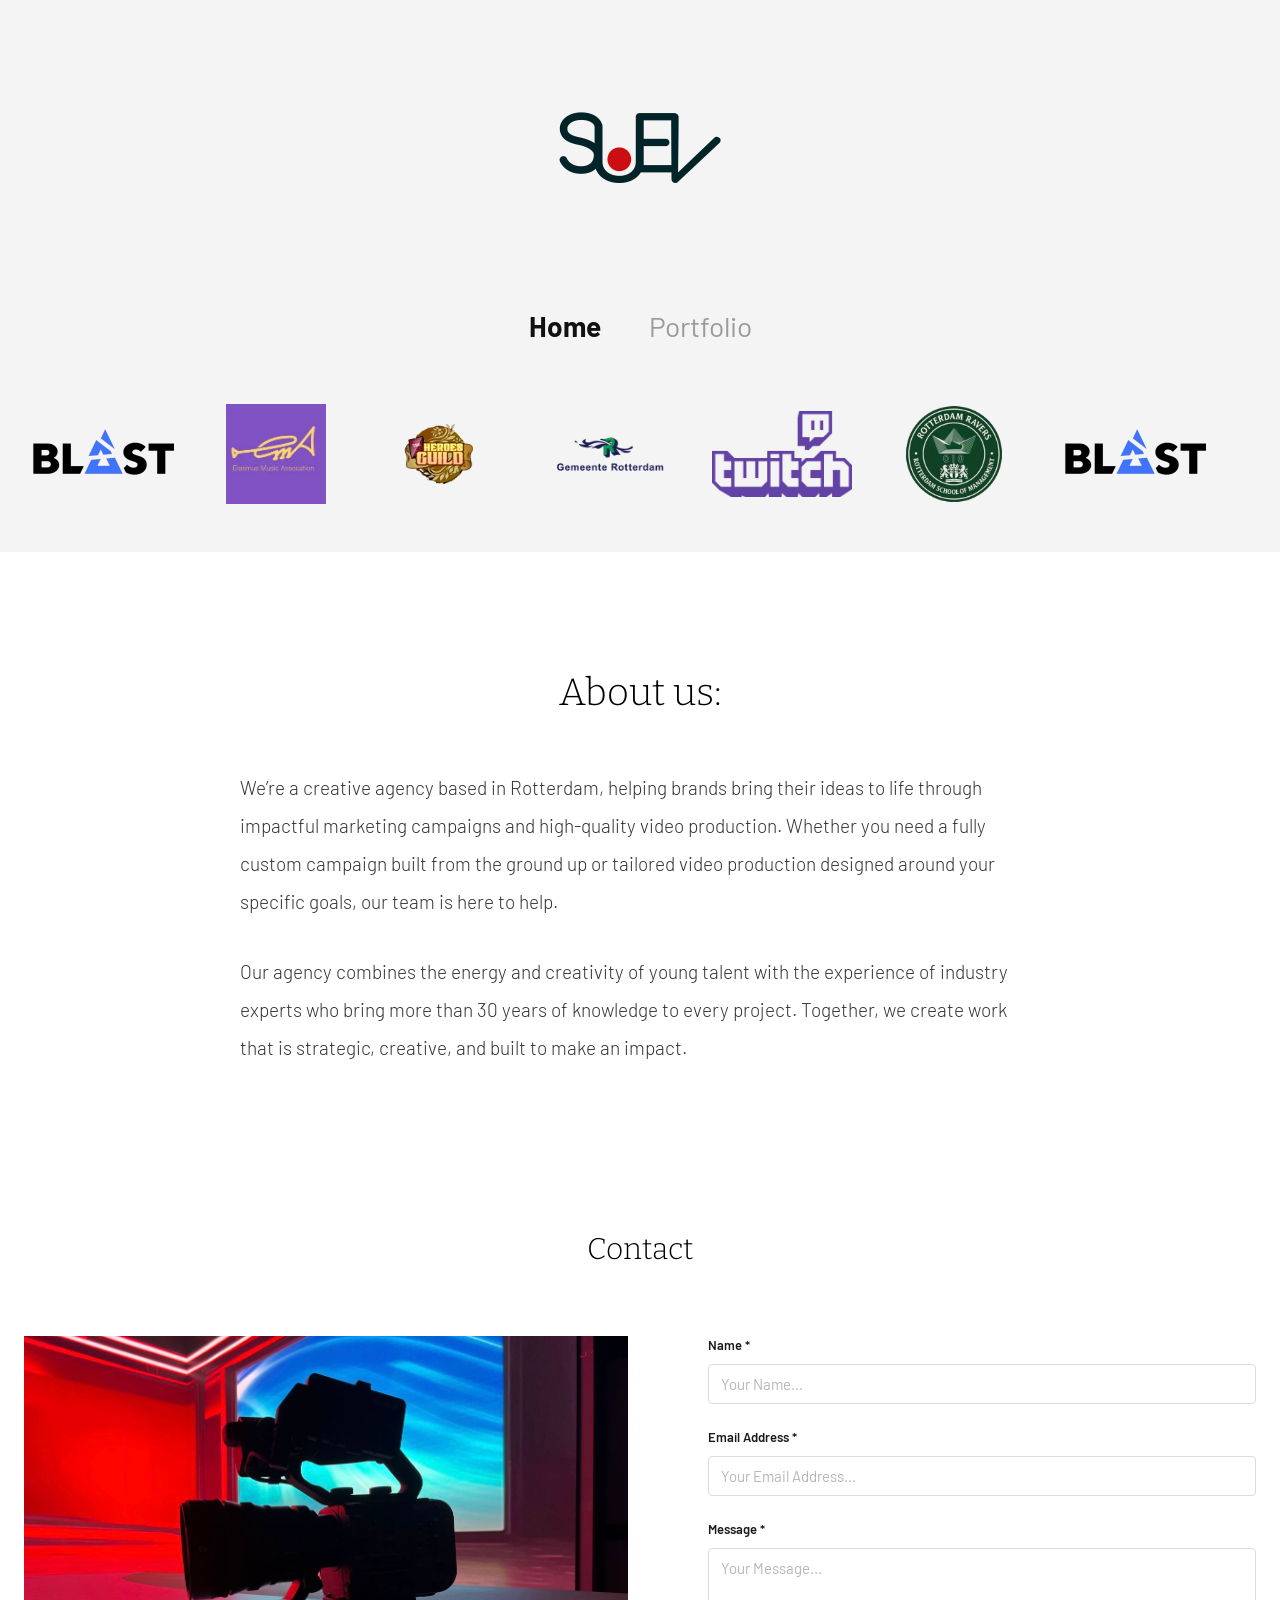
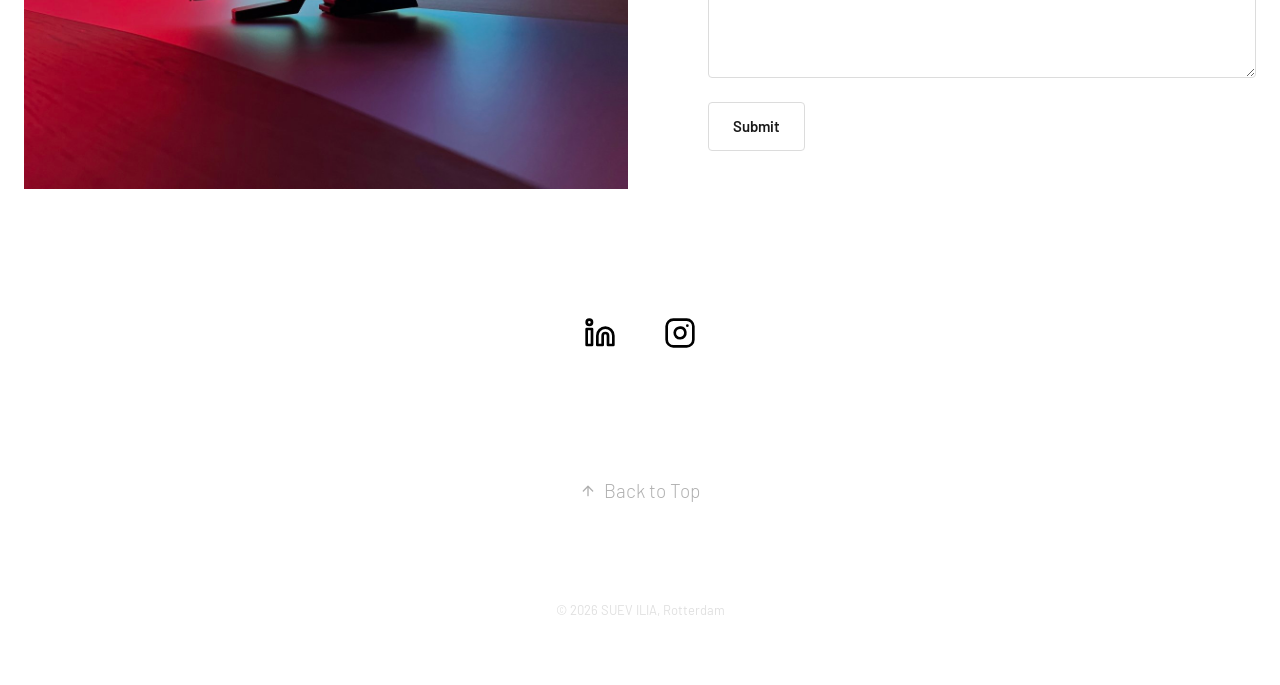
==== index.html @ 3ac73a91 "Add static copy of SUEV Production website Home and Portfolio pages rebuilt as plain HTML/CSS, with " ====
<!DOCTYPE html>
<html lang="en">
<head>
  <meta charset="UTF-8">
  <meta name="viewport" content="width=device-width, initial-scale=1.0">
  <title>SUEV Production — Creative Agency &amp; Video Production in Rotterdam</title>
  <meta name="description" content="SUEV Production is a Rotterdam creative agency building impactful marketing campaigns and high-quality video production for brands.">
  <link rel="icon" type="image/jpeg" href="assets/images/logo.jpg">
  <link rel="stylesheet" href="assets/css/style.css">
  <script src="assets/js/main.js" defer></script>
</head>
<body id="home">
  <header class="site-header">
    <div class="logo">
      <img src="assets/images/logo.jpg" alt="SUEV Production">
    </div>

    <nav class="main-nav">
      <a href="#home" class="active">Home</a>
      <a href="services/">Portfolio</a>
    </nav>

    <div class="marquee">
      <div class="marquee-track">
        <img src="assets/images/clients/blast.jpg" alt="BLAST" title="BLAST" class="w-160">
        <img src="assets/images/clients/erasmus-music-association.jpg" alt="Erasmus Music Association" title="Erasmus Music Association" class="w-120">
        <img src="assets/images/clients/the-heroes-guild.jpg" alt="The Heroes Guild" title="The Heroes Guild">
        <img src="assets/images/clients/gemeente-rotterdam.jpg" alt="Gemeente Rotterdam" title="Gemeente Rotterdam">
        <img src="assets/images/clients/twitch.jpg" alt="Twitch" title="Twitch">
        <img src="assets/images/clients/rotterdam-ravers.jpg" alt="Rotterdam Ravers" title="Rotterdam Ravers">
        <!-- duplicate set for a seamless loop -->
        <img src="assets/images/clients/blast.jpg" alt="" aria-hidden="true" class="w-160">
        <img src="assets/images/clients/erasmus-music-association.jpg" alt="" aria-hidden="true" class="w-120">
        <img src="assets/images/clients/the-heroes-guild.jpg" alt="" aria-hidden="true">
        <img src="assets/images/clients/gemeente-rotterdam.jpg" alt="" aria-hidden="true">
        <img src="assets/images/clients/twitch.jpg" alt="" aria-hidden="true">
        <img src="assets/images/clients/rotterdam-ravers.jpg" alt="" aria-hidden="true">
      </div>
    </div>
  </header>

  <main>
    <section id="about" class="about">
      <h2 class="section-title">About us:</h2>
      <div class="about-text">
        <p>We’re a creative agency based in Rotterdam, helping brands bring their ideas to life through impactful marketing campaigns and high-quality video production. Whether you need a fully custom campaign built from the ground up or tailored video production designed around your specific goals, our team is here to help.</p>
        <p>Our agency combines the energy and creativity of young talent with the experience of industry experts who bring more than 30 years of knowledge to every project. Together, we create work that is strategic, creative, and built to make an impact.</p>
      </div>
    </section>

    <section id="contact" class="contact">
      <h2 class="section-title">Contact</h2>
      <div class="contact-grid">
        <img src="assets/images/contact-studio.jpg" alt="SUEV Production camera on a lit studio set">
        <div class="contact-form-wrap">
          <form id="contact-form" class="contact-form">
            <div class="field">
              <label for="name">Name *</label>
              <input id="name" name="name" type="text" required placeholder="Your Name...">
            </div>
            <div class="field">
              <label for="email">Email Address *</label>
              <input id="email" name="email" type="email" required placeholder="Your Email Address...">
            </div>
            <div class="field">
              <label for="message">Message *</label>
              <textarea id="message" name="message" rows="5" required placeholder="Your Message..."></textarea>
            </div>
            <p class="form-error" hidden></p>
            <button type="submit" class="btn-submit">Submit</button>
          </form>
        </div>
      </div>
    </section>

    <div class="social">
      <a href="https://www.linkedin.com/in/ilia-suev-256900307" target="_blank" rel="noreferrer" aria-label="LinkedIn">
        <svg xmlns="http://www.w3.org/2000/svg" viewBox="0 0 24 24" fill="none" stroke="currentColor" stroke-width="2" stroke-linecap="round" stroke-linejoin="round"><path d="M16 8a6 6 0 0 1 6 6v7h-4v-7a2 2 0 0 0-2-2 2 2 0 0 0-2 2v7h-4v-7a6 6 0 0 1 6-6z"/><rect width="4" height="12" x="2" y="9"/><circle cx="4" cy="4" r="2"/></svg>
      </a>
      <a href="https://www.instagram.com/suev_production/" target="_blank" rel="noreferrer" aria-label="Instagram">
        <svg xmlns="http://www.w3.org/2000/svg" viewBox="0 0 24 24" fill="none" stroke="currentColor" stroke-width="2" stroke-linecap="round" stroke-linejoin="round"><rect width="20" height="20" x="2" y="2" rx="5" ry="5"/><path d="M16 11.37A4 4 0 1 1 12.63 8 4 4 0 0 1 16 11.37z"/><line x1="17.5" x2="17.51" y1="6.5" y2="6.5"/></svg>
      </a>
    </div>

    <footer class="site-footer">
      <a href="#home" class="back-link">
        <svg xmlns="http://www.w3.org/2000/svg" viewBox="0 0 24 24" fill="none" stroke="currentColor" stroke-width="2" stroke-linecap="round" stroke-linejoin="round"><path d="m5 12 7-7 7 7"/><path d="M12 19V5"/></svg>
        Back to Top
      </a>
      <p class="copyright">© 2026 SUEV ILIA, Rotterdam</p>
    </footer>
  </main>
</body>
</html>
---- assets/css/style.css ----
@import url("https://fonts.googleapis.com/css2?family=Barlow:wght@300;400;500;600;700&family=Bitter:wght@200;300;400;500&display=swap");

/* ---------- Base ---------- */
*,
*::before,
*::after {
  box-sizing: border-box;
}

html {
  -webkit-text-size-adjust: 100%;
  scroll-behavior: smooth;
  line-height: 1.5;
}

body {
  margin: 0;
  min-height: 100vh;
  background: #fff;
  color: #333;
  font-family: Barlow, "DM Sans", sans-serif;
  line-height: inherit;
  overflow-x: clip;
}

h1,
h2,
p {
  margin: 0;
  font-size: inherit;
  font-weight: inherit;
}

a {
  color: inherit;
  text-decoration: none;
}

img,
svg {
  display: block;
}

img {
  max-width: 100%;
  height: auto;
}

input,
textarea,
button {
  font: inherit;
  color: inherit;
  margin: 0;
}

button {
  background: transparent;
  cursor: pointer;
}

.font-display {
  font-family: Bitter, Georgia, serif;
}

/* ---------- Header ---------- */
.site-header {
  background: #f4f4f4;
  padding: 48px 24px;
  text-align: center;
}

.logo {
  display: flex;
  justify-content: center;
}

.logo a {
  transition: opacity 0.15s ease;
}

.logo a:hover {
  opacity: 0.8;
}

.logo img {
  height: 200px;
  width: auto;
}

.main-nav {
  margin-top: 64px;
  display: flex;
  flex-wrap: wrap;
  align-items: center;
  justify-content: center;
  column-gap: 48px;
  row-gap: 16px;
}

.main-nav a {
  font-size: 28px;
  line-height: 1;
  font-weight: 400;
  color: #9a9a9a;
  transition: color 0.15s ease;
}

.main-nav a:hover {
  color: #111;
}

.main-nav a.active {
  font-weight: 700;
  color: #111;
}

/* ---------- Client logo marquee ---------- */
.marquee {
  margin-top: 64px;
  overflow: hidden;
}

.marquee-track {
  display: flex;
  gap: 32px;
  width: max-content;
  padding-right: 32px; /* equals the gap, so -50% loops seamlessly */
  animation: scroll 30s linear infinite;
}

.marquee-track img {
  flex-shrink: 0;
  height: 100px;
  width: 140px;
  object-fit: contain;
}

.marquee-track img.w-160 {
  width: 160px;
}

.marquee-track img.w-120 {
  width: 120px;
}

@keyframes scroll {
  from {
    transform: translateX(0);
  }
  to {
    transform: translateX(-50%);
  }
}

@media (prefers-reduced-motion: reduce) {
  .marquee-track {
    animation: none;
  }
}

/* ---------- Sections ---------- */
.section-title {
  text-align: center;
  font-family: Bitter, Georgia, serif;
  font-weight: 300;
  color: #000;
}

.about {
  max-width: 72rem;
  margin: 112px auto 0;
  padding: 0 24px;
}

.about .section-title {
  font-size: 38px;
}

.about-text {
  max-width: 50rem;
  margin: 48px auto 0;
  font-size: 19px;
  font-weight: 300;
  line-height: 38px;
  color: #333;
}

.about-text p + p {
  margin-top: 32px;
}

.contact {
  max-width: 80rem;
  margin: 160px auto 0;
  padding: 0 24px;
}

.contact .section-title {
  font-size: 30px;
}

.contact-grid {
  margin-top: 64px;
  display: grid;
  gap: 48px;
}

.contact-grid > img {
  width: 100%;
}

@media (min-width: 768px) {
  .contact-grid {
    grid-template-columns: 51fr 49fr;
    align-items: start;
  }

  .contact-form-wrap {
    padding-left: 32px;
  }
}

/* ---------- Contact form ---------- */
.contact-form > * + * {
  margin-top: 24px;
}

.field {
  display: flex;
  flex-direction: column;
  gap: 8px;
}

.field label {
  font-size: 13px;
  font-weight: 600;
  color: #1a1a1a;
}

.field input,
.field textarea {
  width: 100%;
  border: 1px solid #dcdcdc;
  border-radius: 4px;
  padding: 8px 12px;
  font-size: 15px;
  color: #333;
  background: #fff;
  resize: vertical;
}

.field input::placeholder,
.field textarea::placeholder {
  color: #b5b5b5;
}

.field input:focus,
.field textarea:focus {
  border-color: #8a8a8a;
  outline: none;
}

.form-error {
  font-size: 14px;
  color: #c8102e;
}

.btn-submit {
  border: 1px solid #dcdcdc;
  border-radius: 4px;
  padding: 12px 24px;
  font-size: 15px;
  font-weight: 600;
  color: #1a1a1a;
  transition: all 0.15s ease;
}

.btn-submit:hover {
  background: #f4f4f4;
}

.btn-submit:active {
  transform: scale(0.98);
}

.btn-submit:disabled {
  opacity: 0.6;
  cursor: default;
}

.form-success {
  font-size: 19px;
  font-weight: 300;
  color: #333;
}

/* ---------- Social + footer ---------- */
.social {
  margin-top: 128px;
  display: flex;
  align-items: center;
  justify-content: center;
  gap: 48px;
}

.social a {
  color: #000;
  transition: opacity 0.15s ease;
}

.social a:hover {
  opacity: 0.6;
}

.social svg {
  width: 32px;
  height: 32px;
}

.back-link-wrap {
  margin-top: 128px;
  display: flex;
  align-items: center;
  justify-content: center;
}

.back-link {
  display: inline-flex;
  align-items: center;
  gap: 8px;
  font-size: 19px;
  font-weight: 300;
  color: #b0b0b0;
  transition: color 0.15s ease;
}

.back-link:hover {
  color: #333;
}

.back-link svg {
  width: 16px;
  height: 16px;
}

.site-footer {
  margin-top: 128px;
  padding-bottom: 64px;
  text-align: center;
}

.copyright {
  font-size: 13px;
  color: #e0e0e0;
}

.site-footer .back-link + .copyright {
  margin-top: 96px;
}

/* ---------- Portfolio page ---------- */
.projects {
  max-width: 80rem;
  margin: 112px auto 0;
  padding: 0 24px;
}

.projects .section-title {
  font-size: 38px;
}

.project-grid {
  margin-top: 80px;
  display: grid;
  gap: 48px;
}

@media (min-width: 768px) {
  .project-grid {
    grid-template-columns: repeat(3, 1fr);
  }
}

.project-card {
  animation: fade-up 0.6s ease both;
}

.project-card:nth-child(2) {
  animation-delay: 0.1s;
}

.project-card:nth-child(3) {
  animation-delay: 0.2s;
}

.project-card a {
  display: block;
  transition: opacity 0.15s ease;
}

.project-card a:hover {
  opacity: 0.8;
}

.project-thumb {
  overflow: hidden;
  border-radius: 8px;
}

.project-thumb img {
  width: 100%;
  height: 300px;
  object-fit: cover;
  transition: transform 0.3s ease;
}

.project-card a:hover .project-thumb img {
  transform: scale(1.05);
}

.project-card h2 {
  margin-top: 24px;
  text-align: center;
  font-family: Bitter, Georgia, serif;
  font-size: 24px;
  font-weight: 300;
  color: #000;
}

@keyframes fade-up {
  from {
    opacity: 0;
    transform: translateY(20px);
  }
  to {
    opacity: 1;
    transform: none;
  }
}

@media (prefers-reduced-motion: reduce) {
  .project-card {
    animation: none;
  }
}
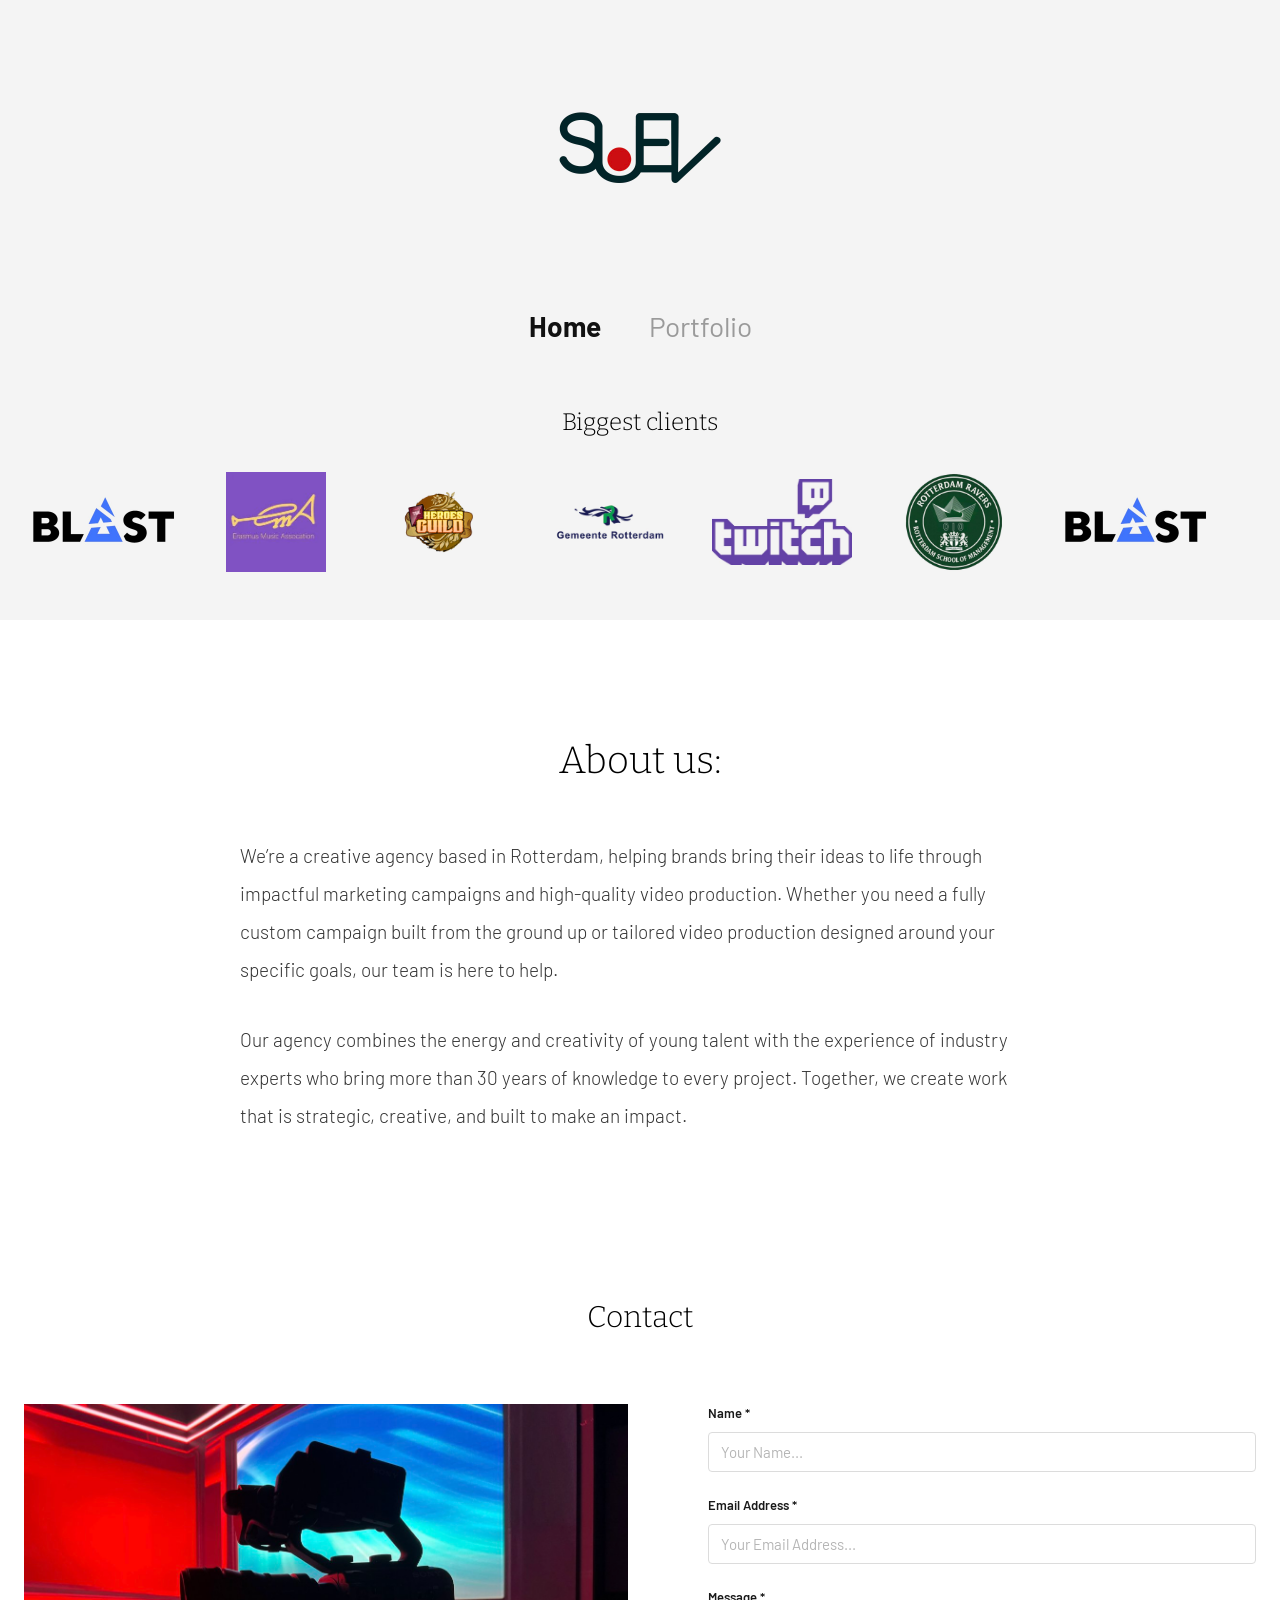
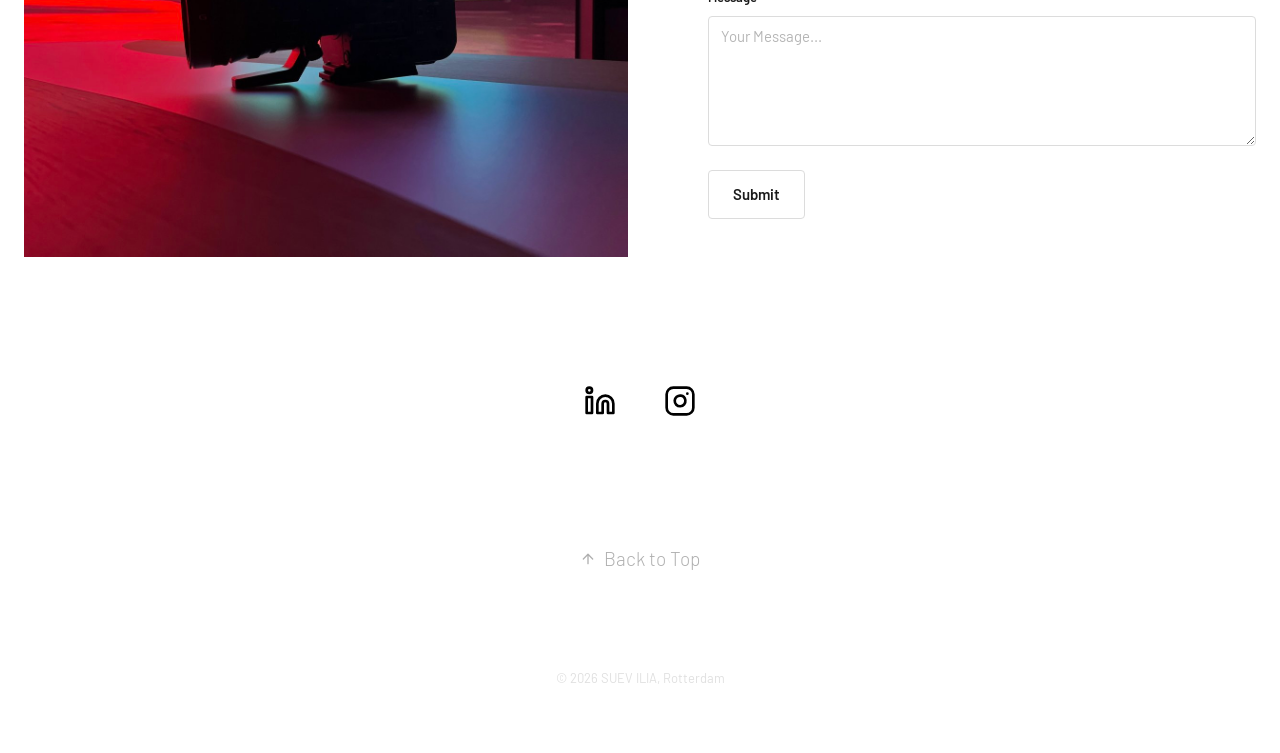
==== commit 034aa3c9: "Add 'Biggest clients' heading above client logos Co-Authored-By: Claude Opus 5.5 <noreply@anthropic." ====
--- a/index.html
+++ b/index.html
@@ -19,6 +19,8 @@
       <a href="#home" class="active">Home</a>
       <a href="services/">Portfolio</a>
     </nav>
+
+    <h2 class="clients-title">Biggest clients</h2>
 
     <div class="marquee">
       <div class="marquee-track">
--- a/assets/css/style.css
+++ b/assets/css/style.css
@@ -116,8 +116,16 @@
 }
 
 /* ---------- Client logo marquee ---------- */
+.clients-title {
+  margin-top: 64px;
+  font-family: Bitter, Georgia, serif;
+  font-size: 24px;
+  font-weight: 300;
+  color: #000;
+}
+
 .marquee {
-  margin-top: 64px;
+  margin-top: 32px;
   overflow: hidden;
 }
 
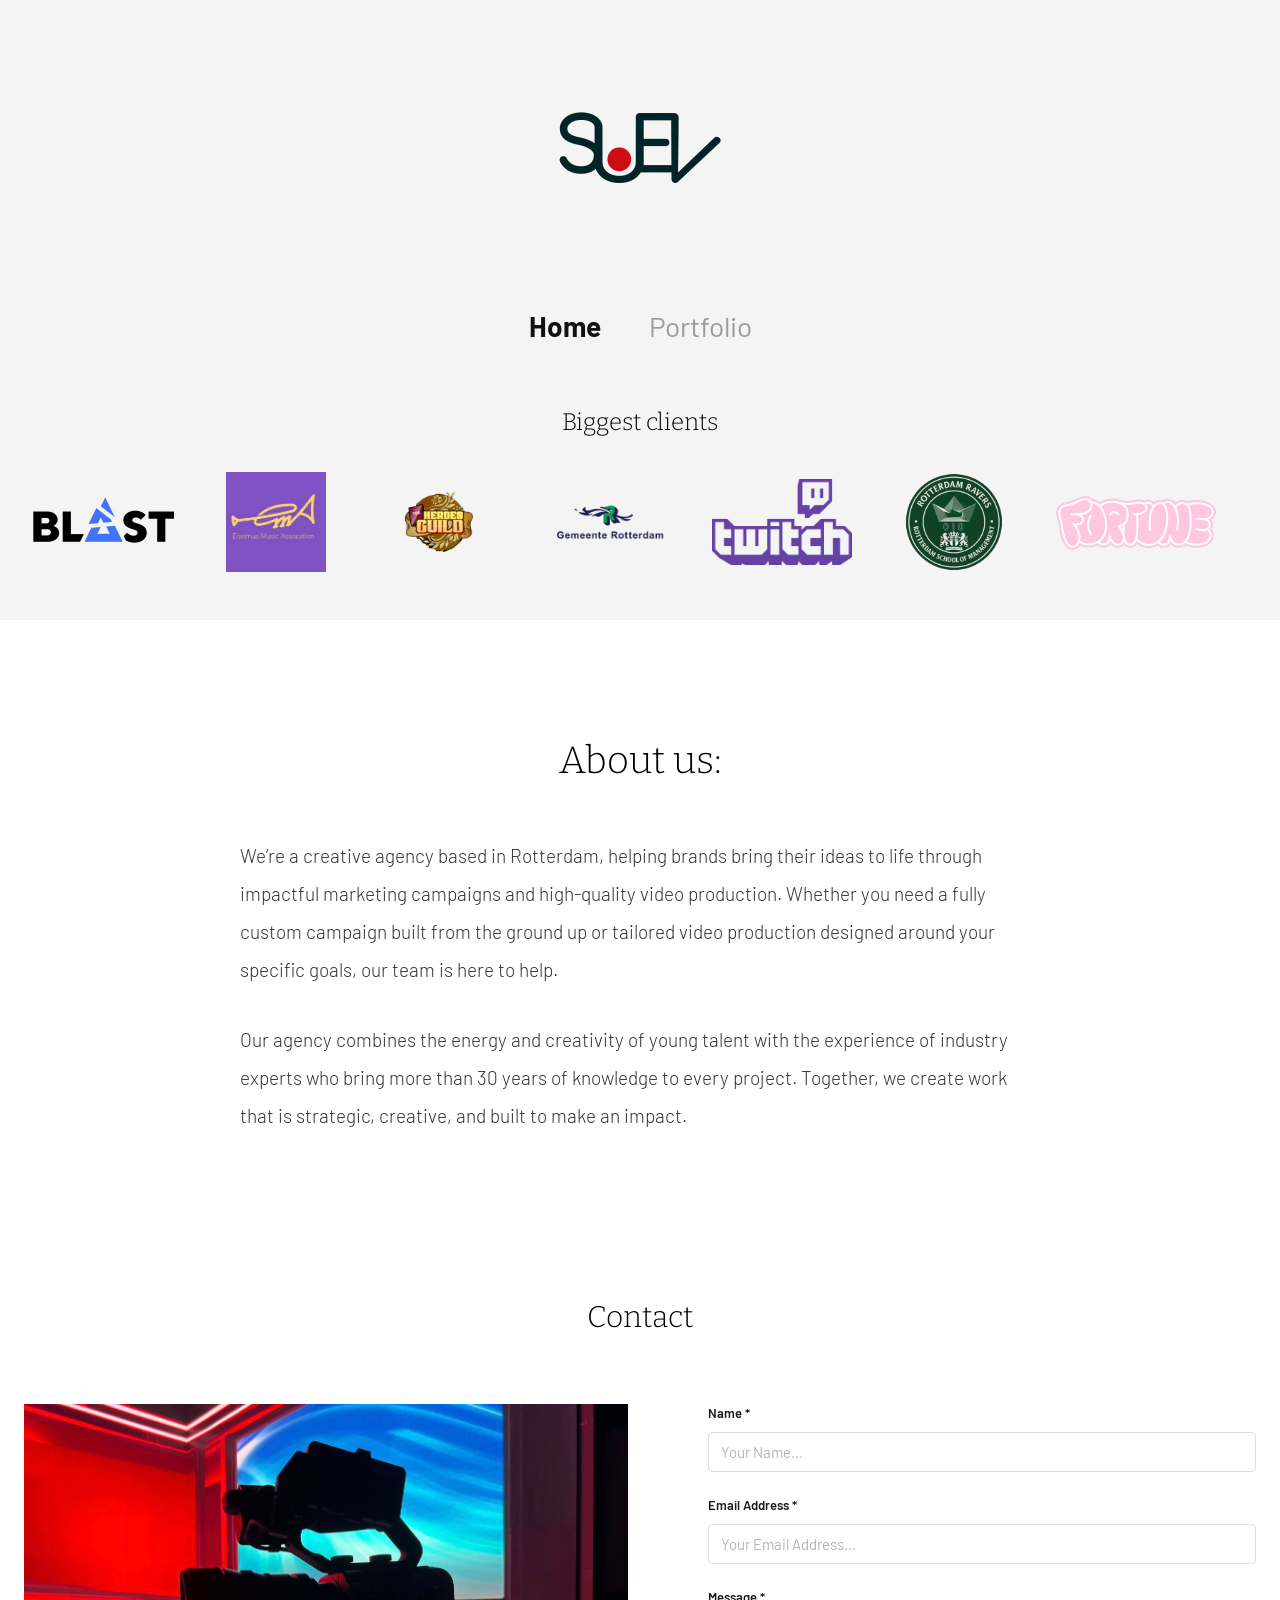
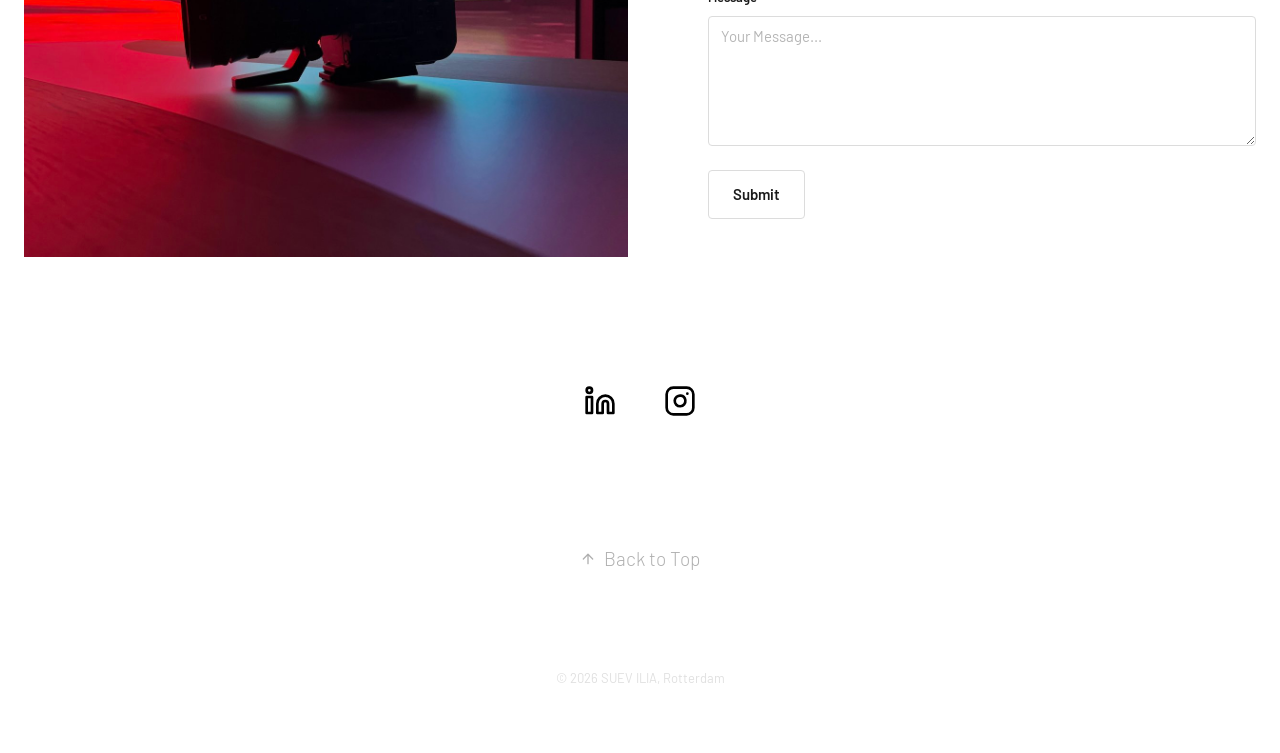
==== commit 66a7612c: "Add Fortune logo to client marquee Co-Authored-By: Claude Opus 5.5 <noreply@anthropic.com> Claude-Se" ====
--- a/index.html
+++ b/index.html
@@ -30,6 +30,7 @@
         <img src="assets/images/clients/gemeente-rotterdam.jpg" alt="Gemeente Rotterdam" title="Gemeente Rotterdam">
         <img src="assets/images/clients/twitch.jpg" alt="Twitch" title="Twitch">
         <img src="assets/images/clients/rotterdam-ravers.jpg" alt="Rotterdam Ravers" title="Rotterdam Ravers">
+        <img src="assets/images/clients/fortune.png" alt="Fortune" title="Fortune" class="w-160">
         <!-- duplicate set for a seamless loop -->
         <img src="assets/images/clients/blast.jpg" alt="" aria-hidden="true" class="w-160">
         <img src="assets/images/clients/erasmus-music-association.jpg" alt="" aria-hidden="true" class="w-120">
@@ -37,6 +38,7 @@
         <img src="assets/images/clients/gemeente-rotterdam.jpg" alt="" aria-hidden="true">
         <img src="assets/images/clients/twitch.jpg" alt="" aria-hidden="true">
         <img src="assets/images/clients/rotterdam-ravers.jpg" alt="" aria-hidden="true">
+        <img src="assets/images/clients/fortune.png" alt="" aria-hidden="true" class="w-160">
       </div>
     </div>
   </header>
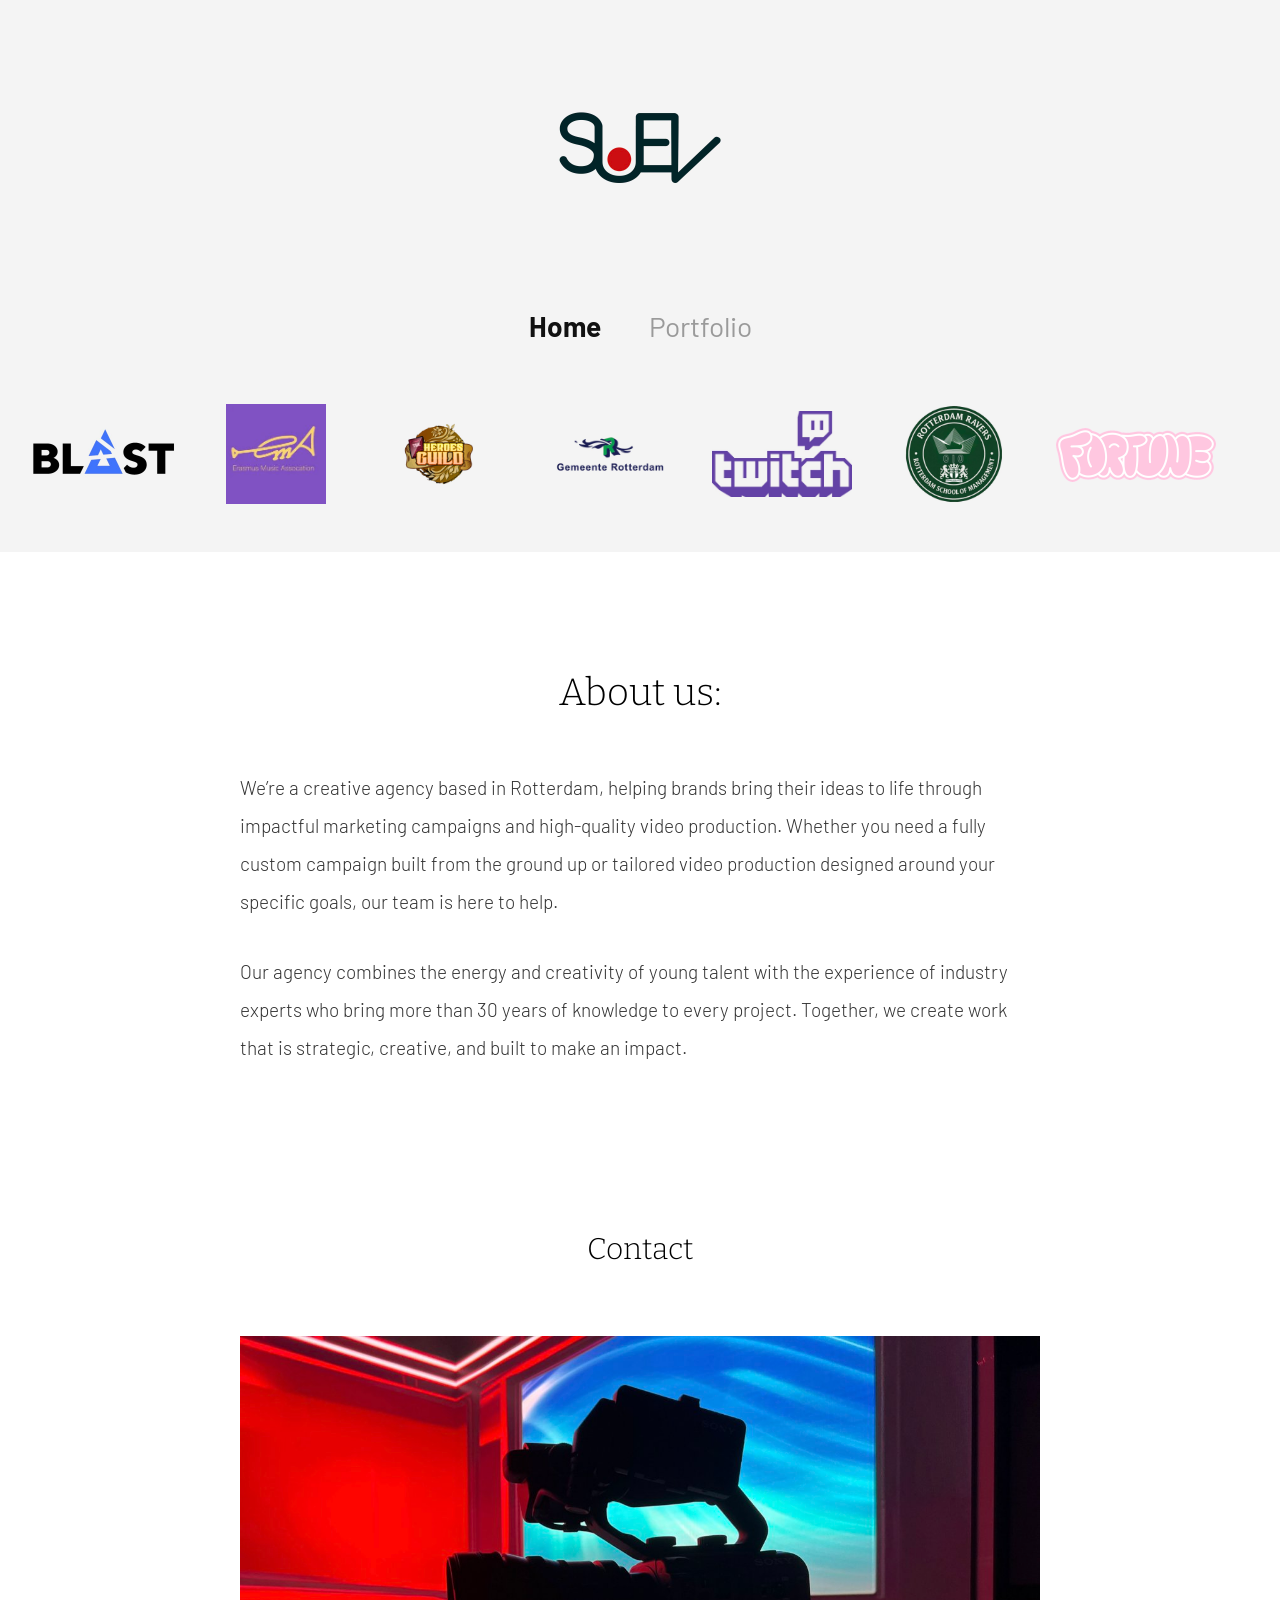
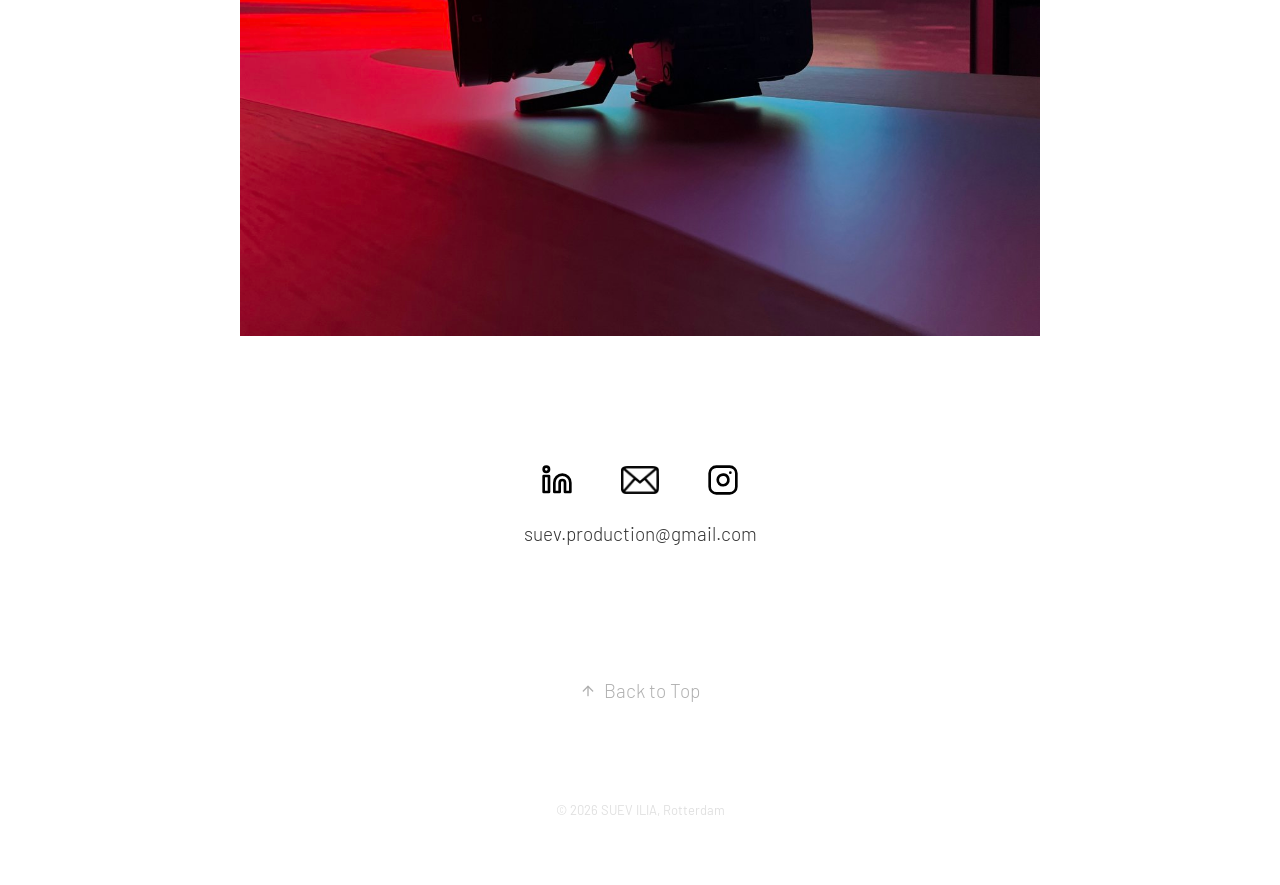
==== commit feb8a81a: "Replace contact form with email link and icon; remove 'Biggest clients' - Remove the contact form an" ====
--- a/index.html
+++ b/index.html
@@ -7,7 +7,6 @@
   <meta name="description" content="SUEV Production is a Rotterdam creative agency building impactful marketing campaigns and high-quality video production for brands.">
   <link rel="icon" type="image/jpeg" href="assets/images/logo.jpg">
   <link rel="stylesheet" href="assets/css/style.css">
-  <script src="assets/js/main.js" defer></script>
 </head>
 <body id="home">
   <header class="site-header">
@@ -19,8 +18,6 @@
       <a href="#home" class="active">Home</a>
       <a href="services/">Portfolio</a>
     </nav>
-
-    <h2 class="clients-title">Biggest clients</h2>
 
     <div class="marquee">
       <div class="marquee-track">
@@ -54,37 +51,24 @@
 
     <section id="contact" class="contact">
       <h2 class="section-title">Contact</h2>
-      <div class="contact-grid">
-        <img src="assets/images/contact-studio.jpg" alt="SUEV Production camera on a lit studio set">
-        <div class="contact-form-wrap">
-          <form id="contact-form" class="contact-form">
-            <div class="field">
-              <label for="name">Name *</label>
-              <input id="name" name="name" type="text" required placeholder="Your Name...">
-            </div>
-            <div class="field">
-              <label for="email">Email Address *</label>
-              <input id="email" name="email" type="email" required placeholder="Your Email Address...">
-            </div>
-            <div class="field">
-              <label for="message">Message *</label>
-              <textarea id="message" name="message" rows="5" required placeholder="Your Message..."></textarea>
-            </div>
-            <p class="form-error" hidden></p>
-            <button type="submit" class="btn-submit">Submit</button>
-          </form>
-        </div>
-      </div>
+      <img class="contact-photo" src="assets/images/contact-studio.jpg" alt="SUEV Production camera on a lit studio set">
     </section>
 
     <div class="social">
       <a href="https://www.linkedin.com/in/ilia-suev-256900307" target="_blank" rel="noreferrer" aria-label="LinkedIn">
         <svg xmlns="http://www.w3.org/2000/svg" viewBox="0 0 24 24" fill="none" stroke="currentColor" stroke-width="2" stroke-linecap="round" stroke-linejoin="round"><path d="M16 8a6 6 0 0 1 6 6v7h-4v-7a2 2 0 0 0-2-2 2 2 0 0 0-2 2v7h-4v-7a6 6 0 0 1 6-6z"/><rect width="4" height="12" x="2" y="9"/><circle cx="4" cy="4" r="2"/></svg>
       </a>
+      <a href="mailto:suev.production@gmail.com" aria-label="Email">
+        <img class="icon-email" src="assets/images/icon-email.png" alt="">
+      </a>
       <a href="https://www.instagram.com/suev_production/" target="_blank" rel="noreferrer" aria-label="Instagram">
         <svg xmlns="http://www.w3.org/2000/svg" viewBox="0 0 24 24" fill="none" stroke="currentColor" stroke-width="2" stroke-linecap="round" stroke-linejoin="round"><rect width="20" height="20" x="2" y="2" rx="5" ry="5"/><path d="M16 11.37A4 4 0 1 1 12.63 8 4 4 0 0 1 16 11.37z"/><line x1="17.5" x2="17.51" y1="6.5" y2="6.5"/></svg>
       </a>
     </div>
+
+    <p class="email-line">
+      <a href="mailto:suev.production@gmail.com">suev.production@gmail.com</a>
+    </p>
 
     <footer class="site-footer">
       <a href="#home" class="back-link">
--- a/assets/css/style.css
+++ b/assets/css/style.css
@@ -116,16 +116,8 @@
 }
 
 /* ---------- Client logo marquee ---------- */
-.clients-title {
+.marquee {
   margin-top: 64px;
-  font-family: Bitter, Georgia, serif;
-  font-size: 24px;
-  font-weight: 300;
-  color: #000;
-}
-
-.marquee {
-  margin-top: 32px;
   overflow: hidden;
 }
 
@@ -208,99 +200,10 @@
   font-size: 30px;
 }
 
-.contact-grid {
-  margin-top: 64px;
-  display: grid;
-  gap: 48px;
-}
-
-.contact-grid > img {
+.contact-photo {
   width: 100%;
-}
-
-@media (min-width: 768px) {
-  .contact-grid {
-    grid-template-columns: 51fr 49fr;
-    align-items: start;
-  }
-
-  .contact-form-wrap {
-    padding-left: 32px;
-  }
-}
-
-/* ---------- Contact form ---------- */
-.contact-form > * + * {
-  margin-top: 24px;
-}
-
-.field {
-  display: flex;
-  flex-direction: column;
-  gap: 8px;
-}
-
-.field label {
-  font-size: 13px;
-  font-weight: 600;
-  color: #1a1a1a;
-}
-
-.field input,
-.field textarea {
-  width: 100%;
-  border: 1px solid #dcdcdc;
-  border-radius: 4px;
-  padding: 8px 12px;
-  font-size: 15px;
-  color: #333;
-  background: #fff;
-  resize: vertical;
-}
-
-.field input::placeholder,
-.field textarea::placeholder {
-  color: #b5b5b5;
-}
-
-.field input:focus,
-.field textarea:focus {
-  border-color: #8a8a8a;
-  outline: none;
-}
-
-.form-error {
-  font-size: 14px;
-  color: #c8102e;
-}
-
-.btn-submit {
-  border: 1px solid #dcdcdc;
-  border-radius: 4px;
-  padding: 12px 24px;
-  font-size: 15px;
-  font-weight: 600;
-  color: #1a1a1a;
-  transition: all 0.15s ease;
-}
-
-.btn-submit:hover {
-  background: #f4f4f4;
-}
-
-.btn-submit:active {
-  transform: scale(0.98);
-}
-
-.btn-submit:disabled {
-  opacity: 0.6;
-  cursor: default;
-}
-
-.form-success {
-  font-size: 19px;
-  font-weight: 300;
-  color: #333;
+  max-width: 50rem;
+  margin: 64px auto 0;
 }
 
 /* ---------- Social + footer ---------- */
@@ -324,6 +227,29 @@
 .social svg {
   width: 32px;
   height: 32px;
+}
+
+.social .icon-email {
+  width: 38px;
+  height: 32px;
+  object-fit: contain;
+}
+
+.email-line {
+  margin-top: 24px;
+  text-align: center;
+  font-size: 19px;
+  font-weight: 300;
+}
+
+.email-line a {
+  color: #333;
+  transition: opacity 0.15s ease;
+}
+
+.email-line a:hover {
+  opacity: 0.6;
+  text-decoration: underline;
 }
 
 .back-link-wrap {
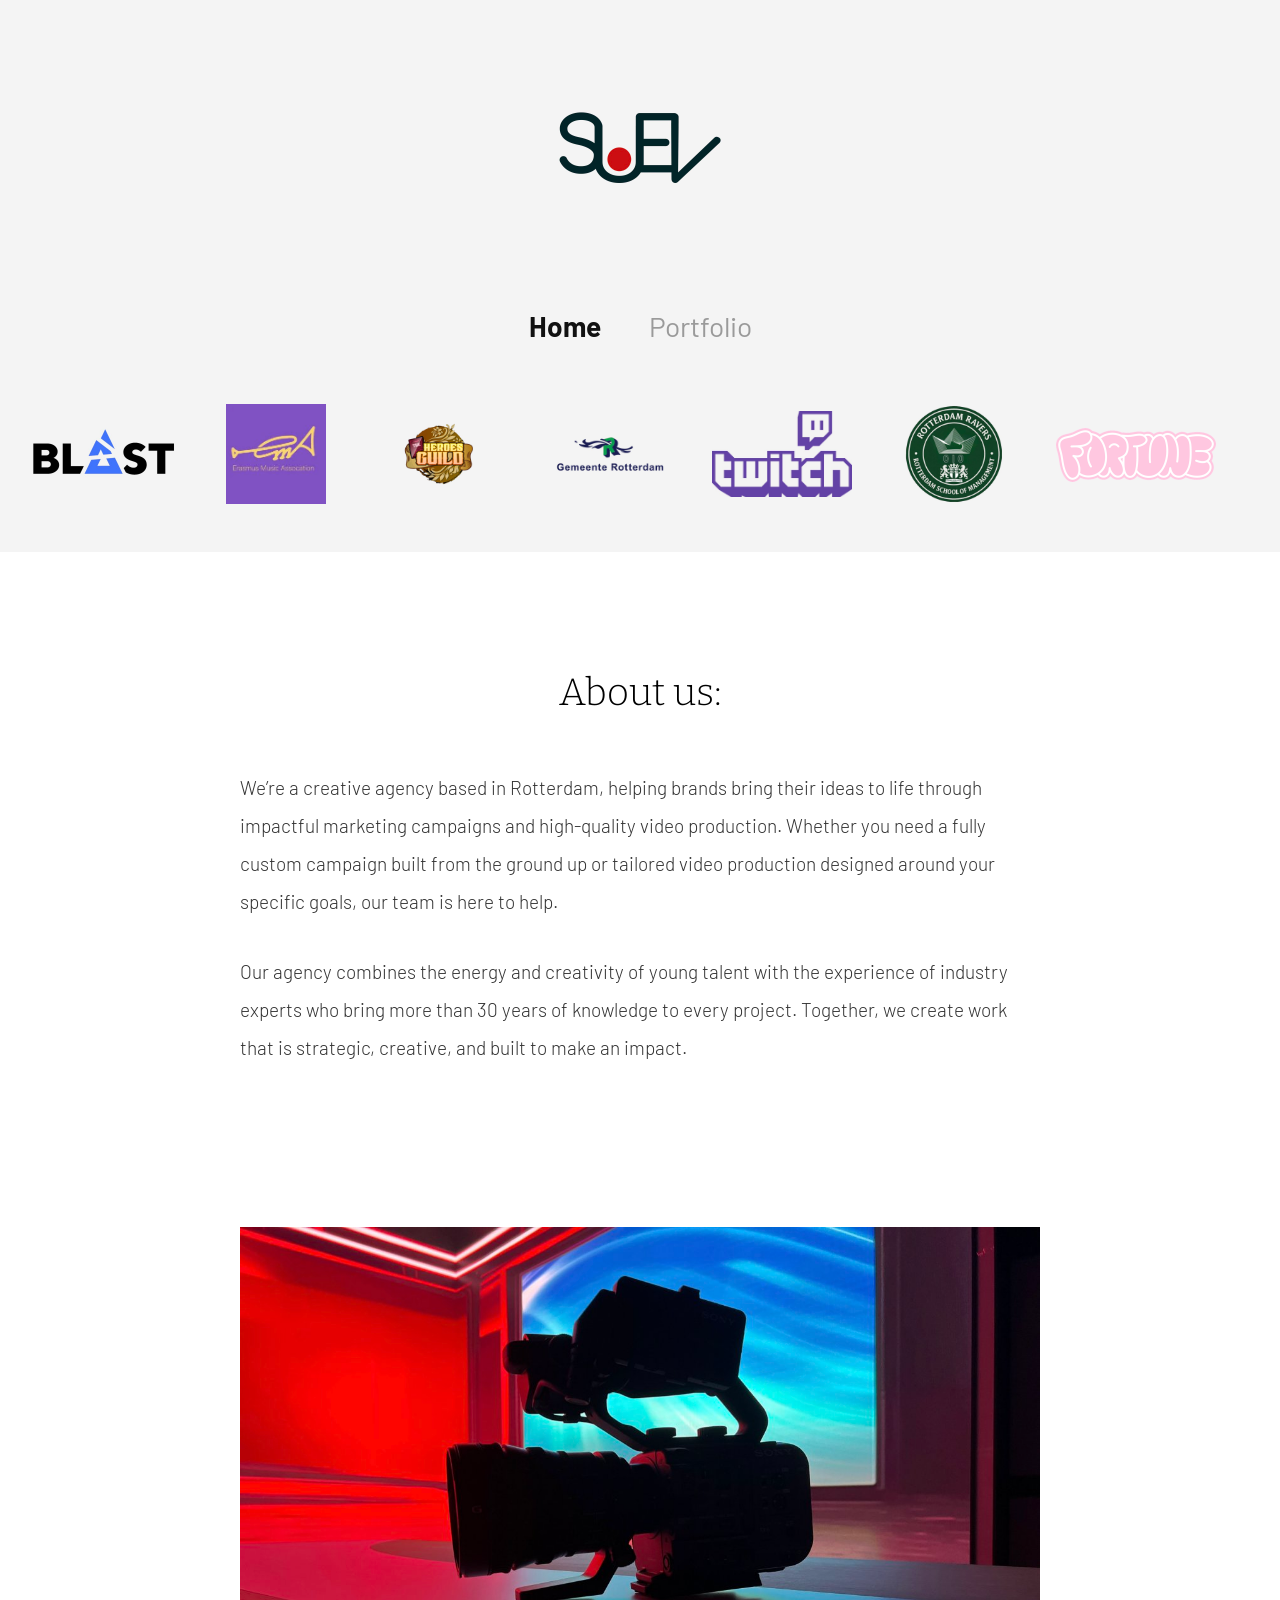
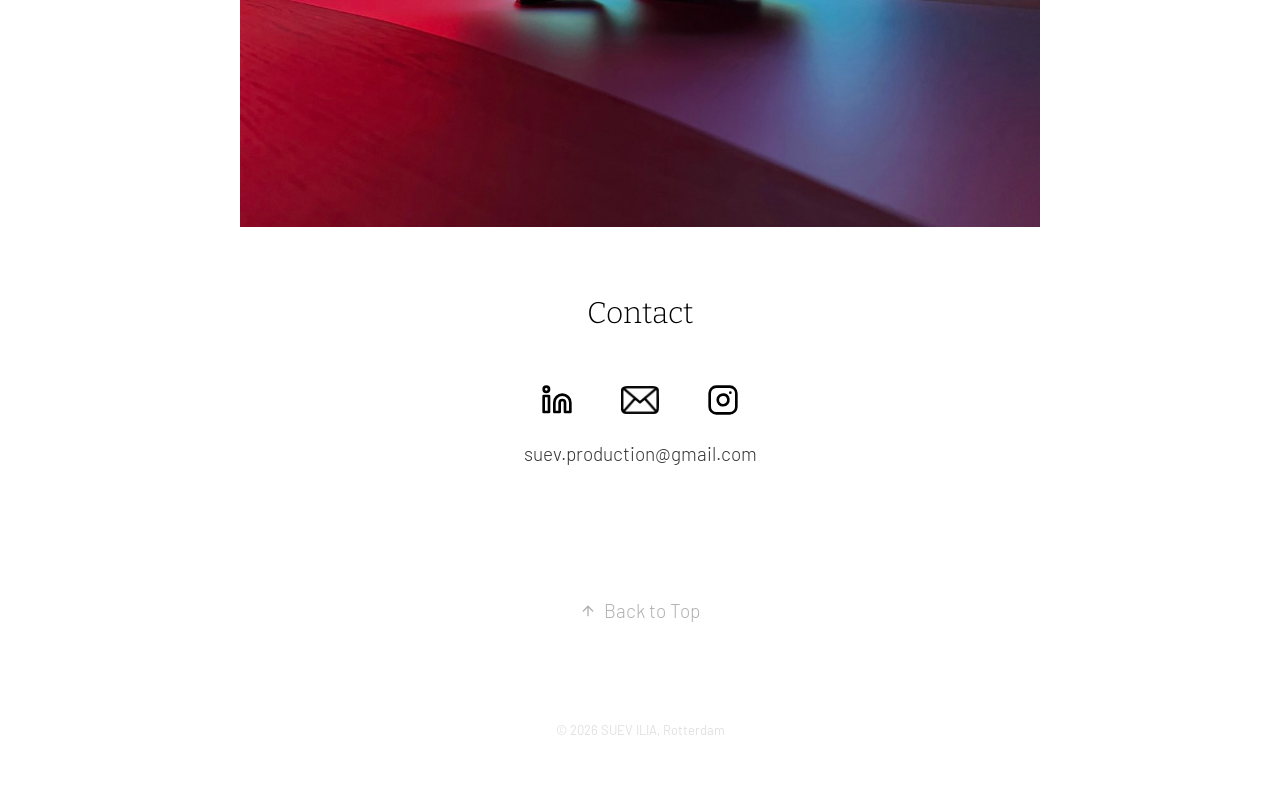
==== commit 2d1f4594: "Move 'Contact' heading below the studio photo Co-Authored-By: Claude Opus 5.5 <noreply@anthropic.com" ====
--- a/index.html
+++ b/index.html
@@ -50,8 +50,8 @@
     </section>
 
     <section id="contact" class="contact">
+      <img class="contact-photo" src="assets/images/contact-studio.jpg" alt="SUEV Production camera on a lit studio set">
       <h2 class="section-title">Contact</h2>
-      <img class="contact-photo" src="assets/images/contact-studio.jpg" alt="SUEV Production camera on a lit studio set">
     </section>
 
     <div class="social">
--- a/assets/css/style.css
+++ b/assets/css/style.css
@@ -197,13 +197,18 @@
 }
 
 .contact .section-title {
+  margin-top: 64px;
   font-size: 30px;
 }
 
 .contact-photo {
   width: 100%;
   max-width: 50rem;
-  margin: 64px auto 0;
+  margin: 0 auto;
+}
+
+.contact + .social {
+  margin-top: 48px;
 }
 
 /* ---------- Social + footer ---------- */
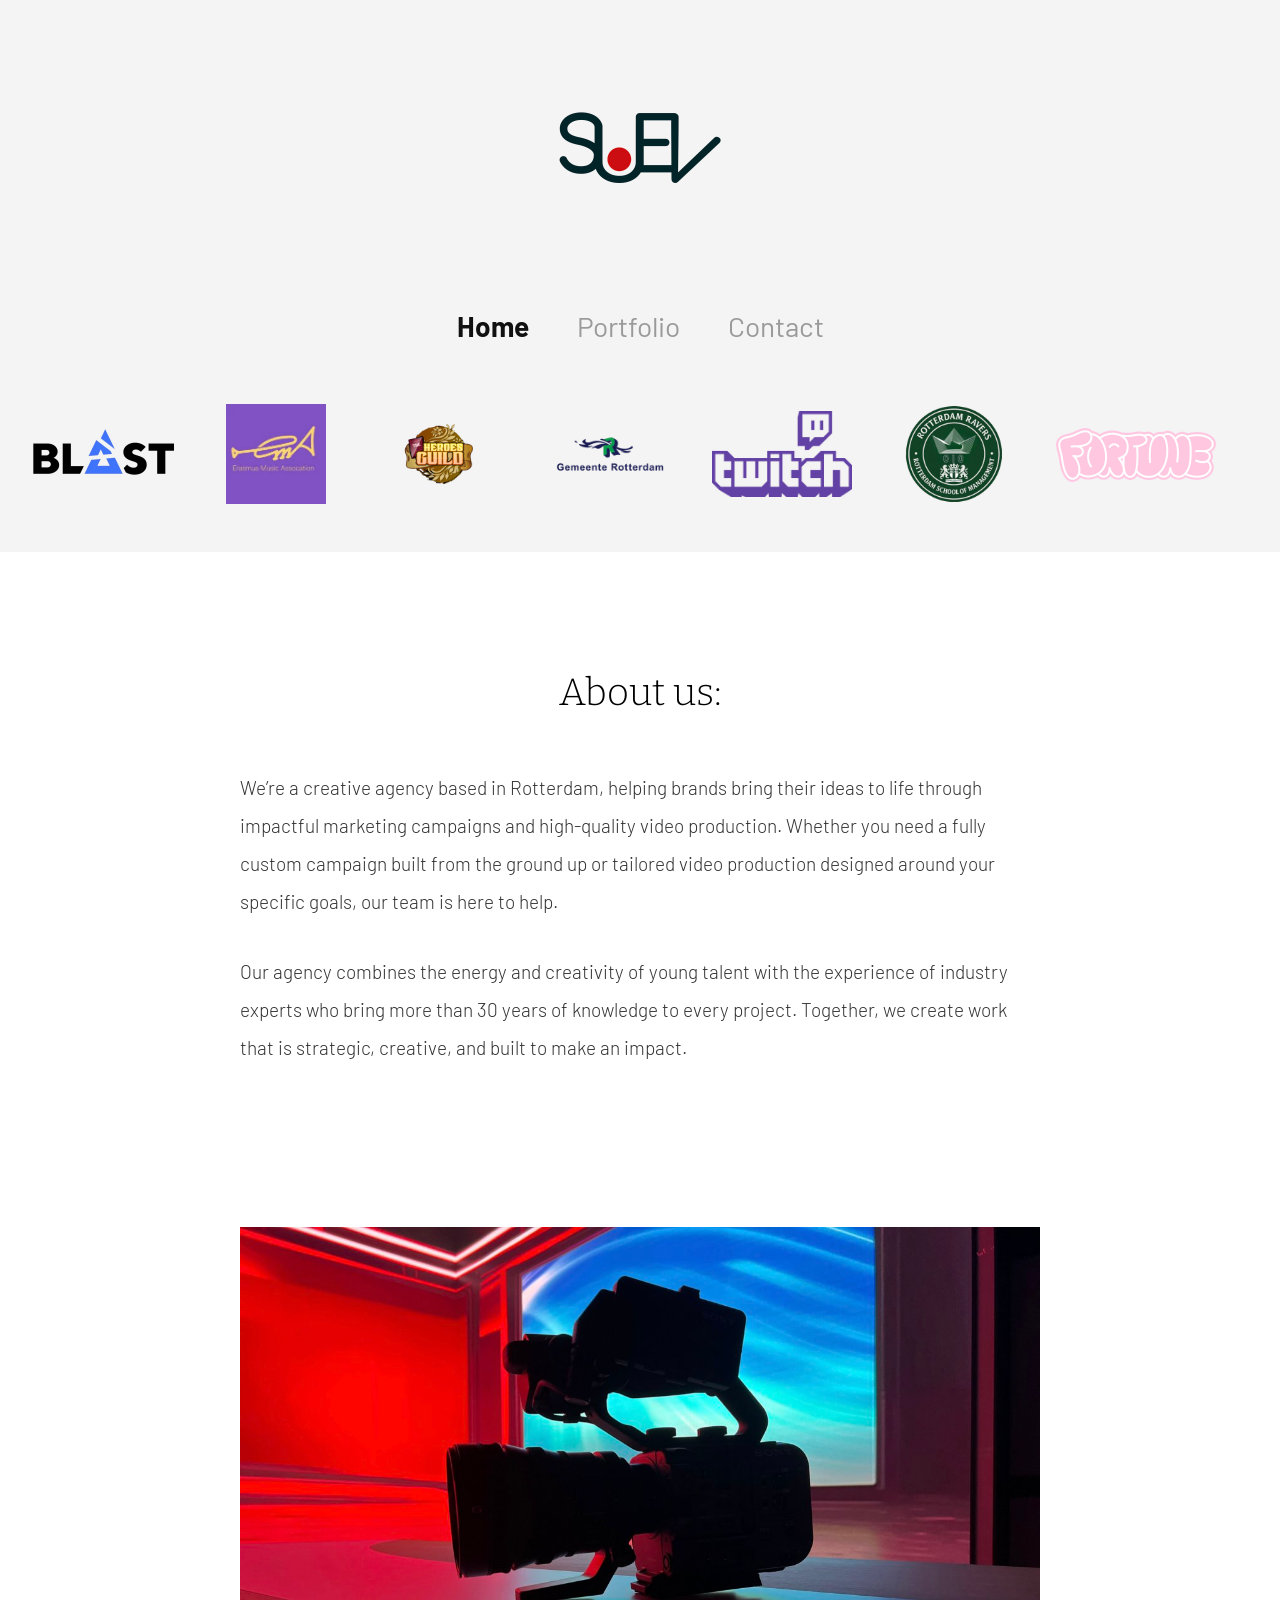
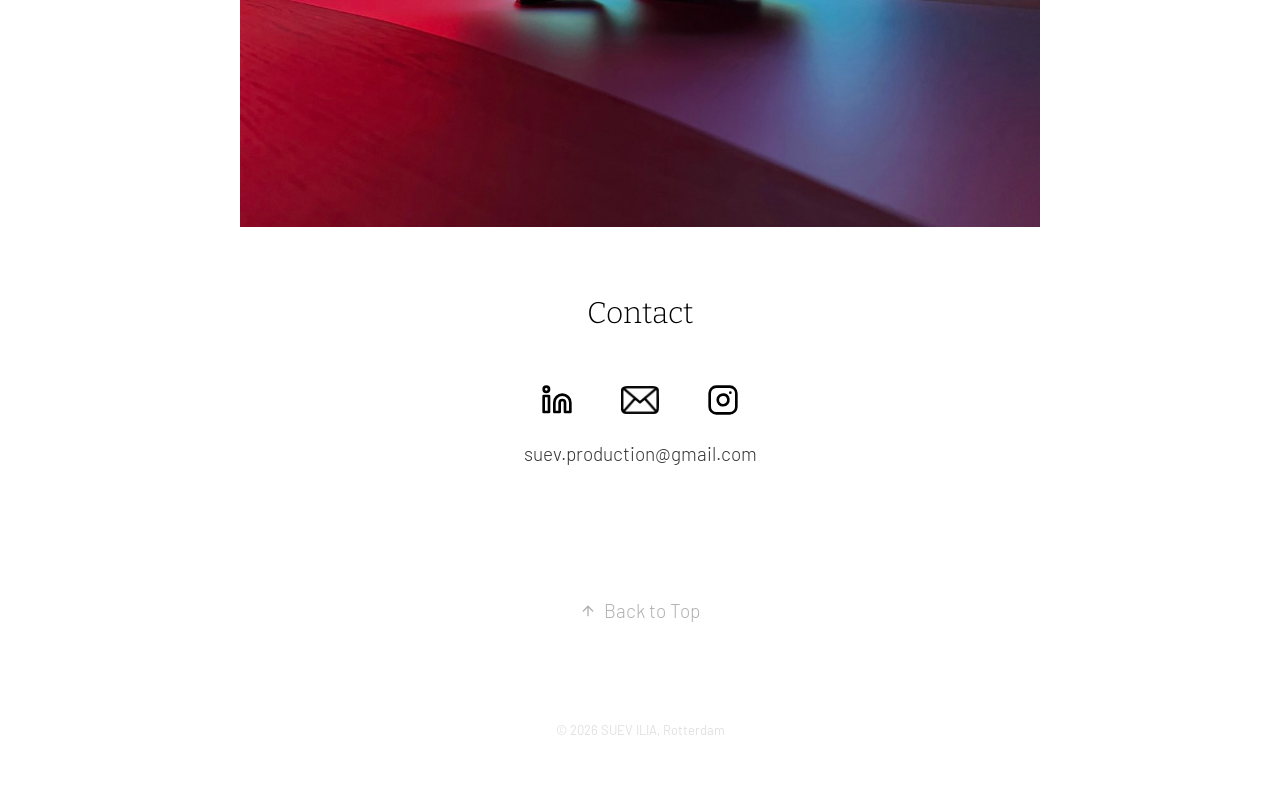
==== commit 81c9af00: "Add Contact tab to the menu linking to suev.production@gmail.com The clicked tab becomes bold.  Co-A" ====
--- a/index.html
+++ b/index.html
@@ -7,6 +7,7 @@
   <meta name="description" content="SUEV Production is a Rotterdam creative agency building impactful marketing campaigns and high-quality video production for brands.">
   <link rel="icon" type="image/jpeg" href="assets/images/logo.jpg">
   <link rel="stylesheet" href="assets/css/style.css">
+  <script src="assets/js/nav.js" defer></script>
 </head>
 <body id="home">
   <header class="site-header">
@@ -17,6 +18,7 @@
     <nav class="main-nav">
       <a href="#home" class="active">Home</a>
       <a href="services/">Portfolio</a>
+      <a href="mailto:suev.production@gmail.com">Contact</a>
     </nav>
 
     <div class="marquee">
